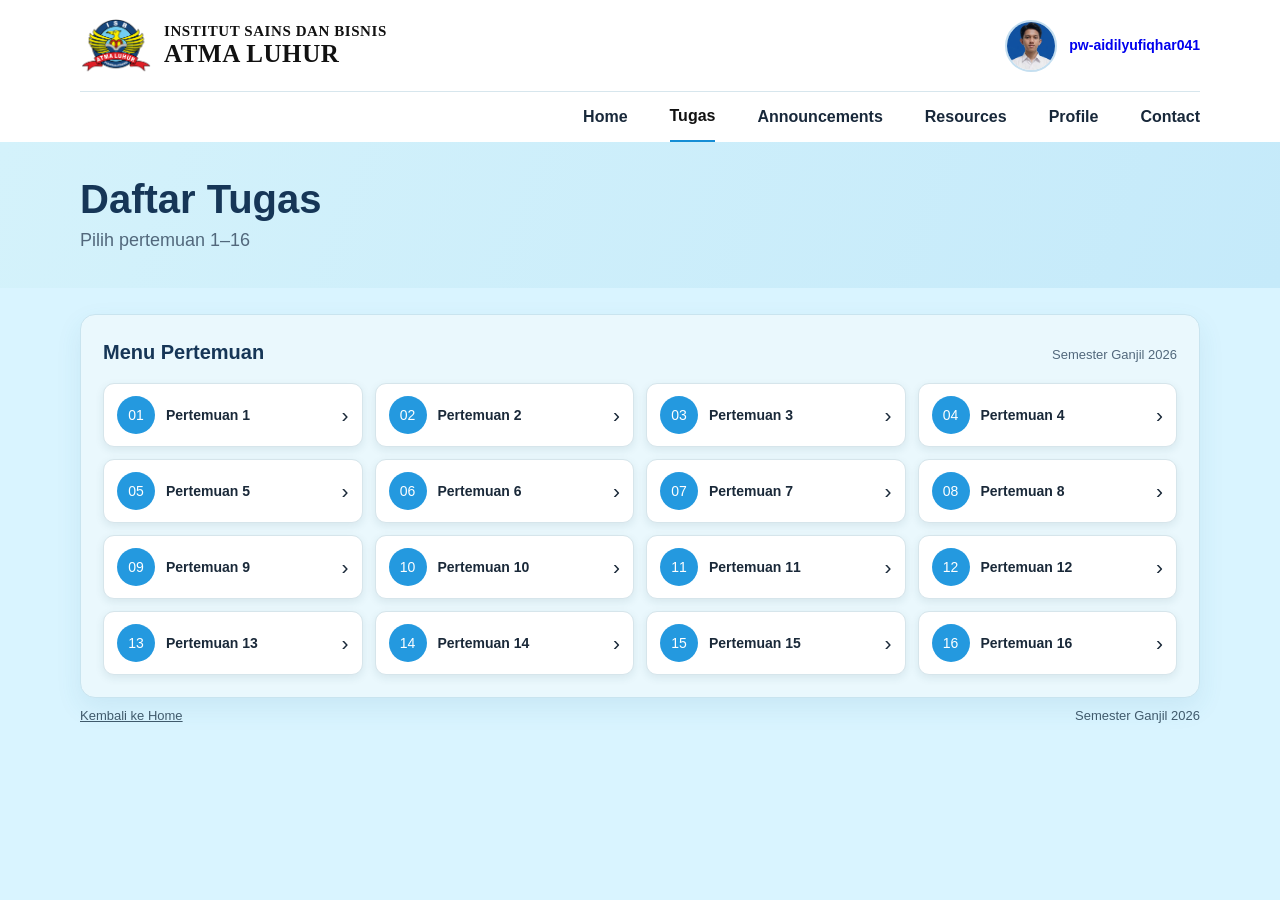
==== web/action/index.html @ f157757f "Atur halaman ke folder web terpisah" ====
<!doctype html><html lang="id"><head><meta charset="utf-8"><meta name="viewport" content="width=device-width,initial-scale=1"><title>Tugas | Repository Latihan</title><link rel="stylesheet" href="../css/style.css"><link rel="stylesheet" href="style.css"><script src="../button/buttons.js" defer></script></head><body data-path-prefix="../../"><header><div class="top shell"><div class="brand"><img src="../../img/logo.png" alt=""><span>INSTITUT SAINS DAN BISNIS<br><b>ATMA LUHUR</b></span></div><a class="account" href="../profile/index.html"><img src="../../img/profile.png" alt=""><b>pw-aidilyufiqhar041</b></a></div><nav class="shell" aria-label="Navigasi utama"><a href="../../index.html">Home</a><a href="../action/index.html" aria-current="page">Tugas</a><a href="../announcement/index.html">Announcements</a><a href="../resources/index.html">Resources</a><a href="../profile/index.html">Profile</a><a href="../contact/index.html">Contact</a></nav></header><main><section class="hero sub-hero"><div class="shell"><h1>Daftar Tugas</h1><p>Pilih pertemuan 1–16</p></div></section><div class="shell content"><section class="panel"><div class="heading"><h2>Menu Pertemuan</h2><span>Semester Ganjil 2026</span></div><div class="grid" id="meeting-grid"></div></section><footer><a href="../../index.html">Kembali ke Home</a><span>Semester Ganjil 2026</span></footer></div></main><dialog id="notice"><h2>Halaman belum tersedia</h2><p id="notice-message"></p><button id="close-notice" type="button">Tutup</button></dialog></body></html>
---- web/css/style.css ----
:root{--ink:#163657;--muted:#52687c;--blue:#168ed5;--line:#d7e6ed}*{box-sizing:border-box}html{scroll-behavior:smooth}body{margin:0;background:#d9f4ff;color:var(--ink);font:16px/1.5 Arial,sans-serif}.shell{width:min(1120px,calc(100% - 48px));margin:auto}header{background:white}.top{min-height:92px;display:flex;align-items:center;justify-content:space-between;border-bottom:1px solid var(--line)}.brand,.account{display:flex;align-items:center;gap:12px;text-decoration:none}.brand{font:700 19px/1.15 Georgia,serif;letter-spacing:.03em}.brand img{width:72px;height:68px;object-fit:contain}.account{font-size:14px}.account img{width:52px;height:52px;border-radius:50%;object-fit:cover;object-position:center 25%;border:2px solid #c5dff0}nav{min-height:48px;display:flex;justify-content:flex-end;align-items:center;gap:clamp(18px,4vw,42px)}nav a{text-decoration:none;color:#18283a;font-weight:600}nav a:hover,footer a:hover{color:var(--blue)}.hero{background:linear-gradient(110deg,#d4f2fb,#c5eafa)}.hero-inner{min-height:240px;display:flex;align-items:center;justify-content:space-between}.hero h1{font-size:clamp(34px,4vw,44px);line-height:1.15;margin:0}.hero p{margin:4px 0;color:var(--muted);font-size:18px}.profile-link{display:inline-block;margin-top:15px;background:var(--blue);color:white;text-decoration:none;font-weight:bold;padding:12px 17px;border-radius:9px}.hero-logo{width:210px;height:190px;object-fit:contain}.content{padding-top:26px}.panel{background:#eaf8fd;border:1px solid #c9e4ef;border-radius:15px;padding:22px;box-shadow:0 10px 26px #2d719018}.heading{display:flex;justify-content:space-between;align-items:baseline;margin-bottom:16px}.heading h2,.info h2{margin:0;font-size:20px}.heading span{color:var(--muted);font-size:13px}.grid{display:grid;grid-template-columns:repeat(4,minmax(0,1fr));gap:12px}.meeting{min-height:64px;display:flex;align-items:center;gap:11px;padding:10px 13px;border:1px solid #d6e5eb;border-radius:11px;background:white;color:#1a2939;font:inherit;text-align:left;cursor:pointer;box-shadow:0 3px 8px #24475a18;transition:.16s}.meeting:hover{transform:translateY(-2px);border-color:#8fc8e5;box-shadow:0 7px 15px #24475a20}.meeting:focus-visible,a:focus-visible,button:focus-visible{outline:3px solid #188ed5;outline-offset:3px}.number{display:grid;place-items:center;flex:0 0 38px;width:38px;height:38px;border-radius:50%;background:#2499df;color:white;font-size:14px}.label{font-size:14px;font-weight:700}.arrow{margin-left:auto;font-size:21px}.info{display:grid;grid-template-columns:1fr 1fr;gap:24px;padding:24px 4px}.info p{color:var(--muted)}footer{display:flex;justify-content:space-between;gap:16px;padding:8px 0 26px;color:#405a6c;font-size:13px}footer a{color:inherit}dialog{border:1px solid var(--line);border-radius:14px;padding:22px;max-width:390px;color:var(--ink);box-shadow:0 18px 50px #15344a40}dialog::backdrop{background:#10283d75}dialog h2{margin:0 0 8px;font-size:20px}dialog p{color:var(--muted)}button#close-notice{background:var(--blue);color:white;border:0;border-radius:8px;padding:10px 16px;font:inherit;font-weight:bold;cursor:pointer}
@media(max-width:760px){.shell{width:calc(100% - 32px)}.brand{font-size:14px}.brand img{width:58px;height:58px}.account{font-size:12px;gap:7px}.account img{width:44px;height:44px}nav{justify-content:flex-start;overflow:auto;white-space:nowrap;gap:20px}.hero-inner{min-height:205px}.hero-logo{width:150px;height:145px}.grid{grid-template-columns:repeat(2,minmax(0,1fr))}}
@media(max-width:480px){.shell{width:calc(100% - 24px)}.brand{font-size:10px;gap:6px}.brand img{width:42px;height:46px}.account{font-size:10px;gap:4px}.account img{width:36px;height:36px}nav{gap:16px;font-size:13px}.hero-inner{min-height:175px;gap:8px}.hero h1{font-size:28px}.hero p{font-size:14px}.hero-logo{width:105px;height:120px}.profile-link{font-size:13px;padding:10px 12px}.content{padding-top:16px}.panel{padding:14px}.grid{gap:8px}.meeting{min-height:56px;padding:8px;gap:7px}.number{flex-basis:32px;width:32px;height:32px;font-size:12px}.label{font-size:12px}.info{grid-template-columns:1fr;gap:8px}footer{flex-wrap:wrap;font-size:12px}}@media(prefers-reduced-motion:reduce){html{scroll-behavior:auto}*,*::before,*::after{transition:none!important}}

/* Header kampus: teks hitam, hierarki ukuran jelas */
.brand{color:#111;text-decoration:none}
.brand span{font-size:15px;color:#111}
.brand b{font-size:25px;color:#111}
@media(max-width:760px){.brand span{font-size:12px}.brand b{font-size:20px}}
@media(max-width:480px){.brand span{font-size:10px}.brand b{font-size:16px}}

/* Separate section pages */
.sub-hero .shell{padding-block:34px}.sub-hero h1{margin:0;font-size:clamp(30px,4vw,40px)}.sub-hero p{margin:5px 0 0}.welcome{padding:24px}.welcome h2{margin:0 0 8px}.welcome p{margin:0;color:var(--muted)}nav a[aria-current=page]{color:#111;border-bottom:2px solid #168ed5;padding-block:12px}
.sub-hero .shell{padding-block:34px}.sub-hero h1{margin:0;font-size:clamp(30px,4vw,40px)}.sub-hero p{margin:5px 0 0}.section-card{padding:24px}.profile-card{display:flex;align-items:center;gap:18px}.profile-card img{width:88px;height:88px;object-fit:cover;border-radius:50%}nav a[aria-current=page]{color:#111;border-bottom:2px solid #168ed5;padding-block:12px}
---- web/action/style.css ----
/* Styles khusus halaman Tugas */
.panel{padding:22px}.grid{margin-top:16px}
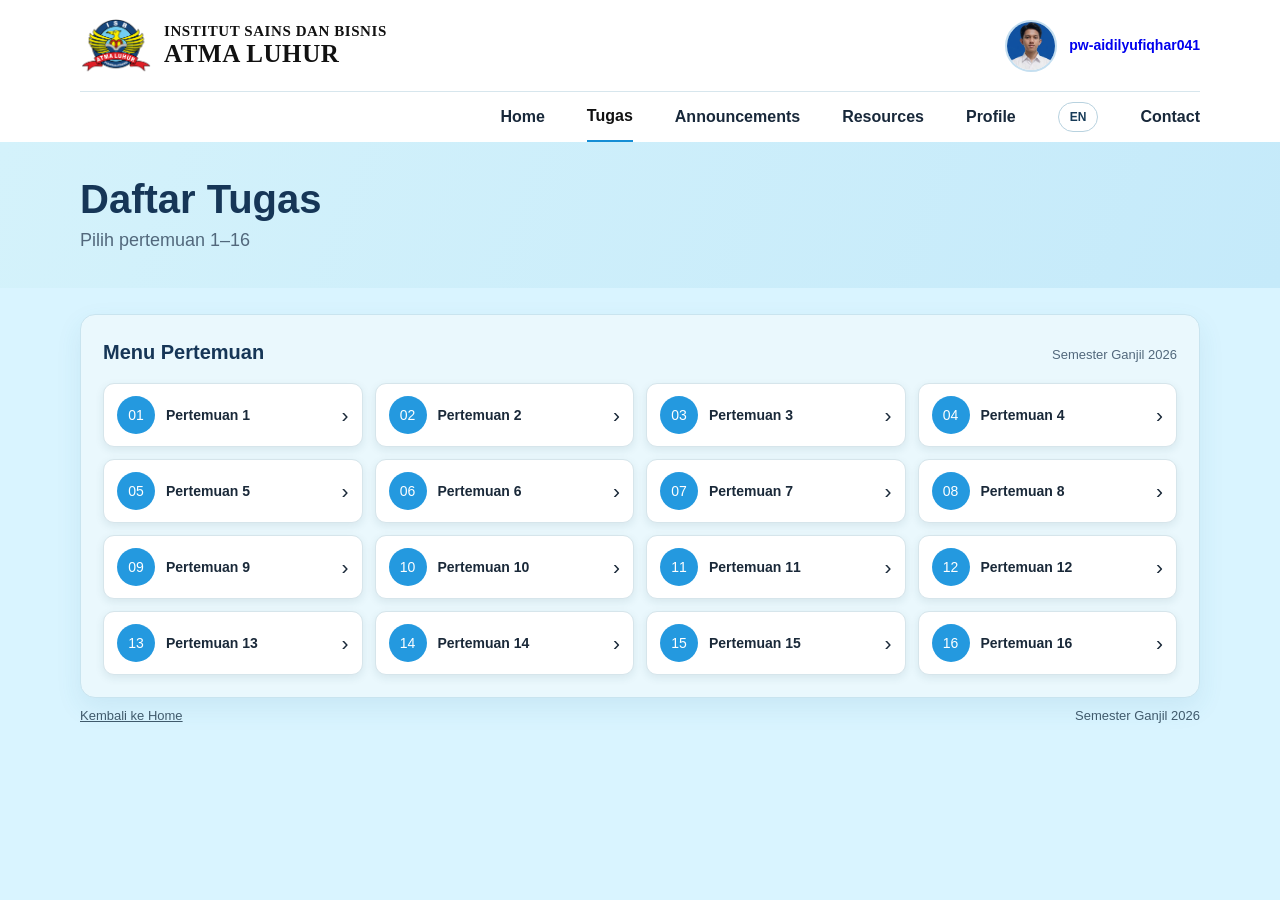
==== commit 7e741145: "Perbaiki halaman dan tambah pilihan bahasa" ====
--- a/web/action/index.html
+++ b/web/action/index.html
@@ -1 +1 @@
-<!doctype html><html lang="id"><head><meta charset="utf-8"><meta name="viewport" content="width=device-width,initial-scale=1"><title>Tugas | Repository Latihan</title><link rel="stylesheet" href="../css/style.css"><link rel="stylesheet" href="style.css"><script src="../button/buttons.js" defer></script></head><body data-path-prefix="../../"><header><div class="top shell"><div class="brand"><img src="../../img/logo.png" alt=""><span>INSTITUT SAINS DAN BISNIS<br><b>ATMA LUHUR</b></span></div><a class="account" href="../profile/index.html"><img src="../../img/profile.png" alt=""><b>pw-aidilyufiqhar041</b></a></div><nav class="shell" aria-label="Navigasi utama"><a href="../../index.html">Home</a><a href="../action/index.html" aria-current="page">Tugas</a><a href="../announcement/index.html">Announcements</a><a href="../resources/index.html">Resources</a><a href="../profile/index.html">Profile</a><a href="../contact/index.html">Contact</a></nav></header><main><section class="hero sub-hero"><div class="shell"><h1>Daftar Tugas</h1><p>Pilih pertemuan 1–16</p></div></section><div class="shell content"><section class="panel"><div class="heading"><h2>Menu Pertemuan</h2><span>Semester Ganjil 2026</span></div><div class="grid" id="meeting-grid"></div></section><footer><a href="../../index.html">Kembali ke Home</a><span>Semester Ganjil 2026</span></footer></div></main><dialog id="notice"><h2>Halaman belum tersedia</h2><p id="notice-message"></p><button id="close-notice" type="button">Tutup</button></dialog></body></html>+<!doctype html><html lang="id"><head><meta charset="utf-8"><meta name="viewport" content="width=device-width,initial-scale=1"><title>Tasks | Repository Latihan</title><link rel="stylesheet" href="../css/style.css"><link rel="stylesheet" href="style.css"><script src="../button/buttons.js" defer></script><script src="../button/language.js" defer></script></head><body data-path-prefix="../../"><header><div class="top shell"><div class="brand"><img src="../../img/logo.png" alt=""><span>INSTITUT SAINS DAN BISNIS<br><b>ATMA LUHUR</b></span></div><a class="account" href="../profile/index.html"><img src="../../img/profile.png" alt=""><b>pw-aidilyufiqhar041</b></a></div><nav class="shell" aria-label="Main navigation"><a href="../../index.html" data-id="Home" data-en="Home">Home</a><a href="../action/index.html" aria-current="page" data-id="Tugas" data-en="Tasks">Tugas</a><a href="../announcement/index.html" data-id="Announcements" data-en="Announcements">Announcements</a><a href="../resources/index.html" data-id="Resources" data-en="Resources">Resources</a><a href="../profile/index.html" data-id="Profile" data-en="Profile">Profile</a><button class="language-toggle" id="language-toggle" type="button">EN</button><a href="../contact/index.html" data-id="Contact" data-en="Contact">Contact</a></nav></header><main><section class="hero sub-hero"><div class="shell"><h1 data-id="Daftar Tugas" data-en="Assignments">Daftar Tugas</h1><p data-id="Pilih pertemuan 1–16" data-en="Choose a session, 1–16">Pilih pertemuan 1–16</p></div></section><div class="shell content"><section class="panel"><div class="heading"><h2 data-id="Menu Pertemuan" data-en="Sessions">Menu Pertemuan</h2><span data-id="Semester Ganjil 2026" data-en="Fall Semester 2026">Semester Ganjil 2026</span></div><div class="grid" id="meeting-grid"></div></section><footer><a href="../../index.html" data-id="Kembali ke Home" data-en="Back to Home">Kembali ke Home</a><span data-id="Semester Ganjil 2026" data-en="Fall Semester 2026">Semester Ganjil 2026</span></footer></div></main><dialog id="notice"><h2 data-id="Halaman belum tersedia" data-en="Page not available">Halaman belum tersedia</h2><p id="notice-message"></p><button id="close-notice" type="button" data-id="Tutup" data-en="Close">Tutup</button></dialog></body></html>
--- a/web/css/style.css
+++ b/web/css/style.css
@@ -11,4 +11,5 @@
 
 /* Separate section pages */
 .sub-hero .shell{padding-block:34px}.sub-hero h1{margin:0;font-size:clamp(30px,4vw,40px)}.sub-hero p{margin:5px 0 0}.welcome{padding:24px}.welcome h2{margin:0 0 8px}.welcome p{margin:0;color:var(--muted)}nav a[aria-current=page]{color:#111;border-bottom:2px solid #168ed5;padding-block:12px}
-.sub-hero .shell{padding-block:34px}.sub-hero h1{margin:0;font-size:clamp(30px,4vw,40px)}.sub-hero p{margin:5px 0 0}.section-card{padding:24px}.profile-card{display:flex;align-items:center;gap:18px}.profile-card img{width:88px;height:88px;object-fit:cover;border-radius:50%}nav a[aria-current=page]{color:#111;border-bottom:2px solid #168ed5;padding-block:12px}+.sub-hero .shell{padding-block:34px}.sub-hero h1{margin:0;font-size:clamp(30px,4vw,40px)}.sub-hero p{margin:5px 0 0}.section-card{padding:24px}.profile-card{display:flex;align-items:center;gap:18px}.profile-card img{width:88px;height:88px;object-fit:cover;border-radius:50%}nav a[aria-current=page]{color:#111;border-bottom:2px solid #168ed5;padding-block:12px}
+.language-toggle{border:1px solid #b8d2df;background:#fff;border-radius:999px;padding:7px 11px;color:#173b58;font:700 12px Arial,sans-serif;cursor:pointer}.language-toggle:hover{background:#e8f8fd}.contact-grid{display:grid;grid-template-columns:repeat(3,minmax(0,1fr));gap:16px}.contact-card{display:flex;align-items:center;gap:14px;min-height:124px;padding:20px;border:1px solid #d6e5eb;border-radius:14px;background:#fff;color:#173b58;text-decoration:none;box-shadow:0 5px 16px #24475a12;transition:transform .16s,box-shadow .16s}.contact-card:hover{transform:translateY(-3px);box-shadow:0 10px 24px #24475a20}.contact-card svg{width:34px;height:34px;flex:0 0 34px}.contact-card.whatsapp svg{fill:#25d366}.contact-card.instagram svg{fill:none;stroke:#e1306c;stroke-width:2}.contact-card.github svg{fill:#181717}.contact-card span{display:grid;gap:4px;min-width:0}.contact-card strong{font-size:17px}.contact-card small{color:#657a8c}.contact-card span b{font-size:14px;overflow-wrap:anywhere}.contact-card i{margin-left:auto;font-style:normal;font-size:19px;color:#168ed5}@media(max-width:760px){.contact-grid{grid-template-columns:1fr}}
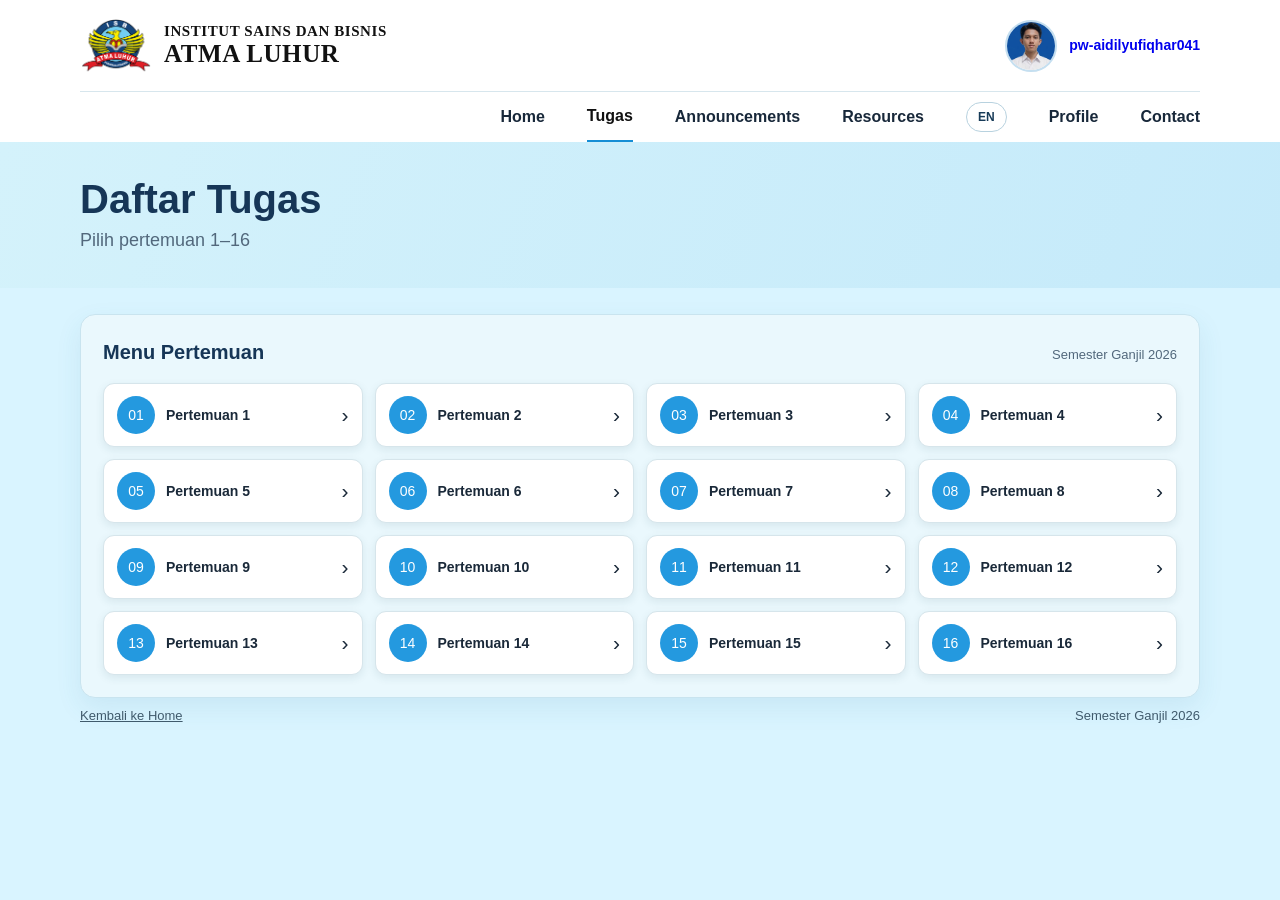
==== commit 01f0ffb5: "Pindahkan tombol bahasa di sebelah Profile" ====
--- a/web/action/index.html
+++ b/web/action/index.html
@@ -1 +1 @@
-<!doctype html><html lang="id"><head><meta charset="utf-8"><meta name="viewport" content="width=device-width,initial-scale=1"><title>Tasks | Repository Latihan</title><link rel="stylesheet" href="../css/style.css"><link rel="stylesheet" href="style.css"><script src="../button/buttons.js" defer></script><script src="../button/language.js" defer></script></head><body data-path-prefix="../../"><header><div class="top shell"><div class="brand"><img src="../../img/logo.png" alt=""><span>INSTITUT SAINS DAN BISNIS<br><b>ATMA LUHUR</b></span></div><a class="account" href="../profile/index.html"><img src="../../img/profile.png" alt=""><b>pw-aidilyufiqhar041</b></a></div><nav class="shell" aria-label="Main navigation"><a href="../../index.html" data-id="Home" data-en="Home">Home</a><a href="../action/index.html" aria-current="page" data-id="Tugas" data-en="Tasks">Tugas</a><a href="../announcement/index.html" data-id="Announcements" data-en="Announcements">Announcements</a><a href="../resources/index.html" data-id="Resources" data-en="Resources">Resources</a><a href="../profile/index.html" data-id="Profile" data-en="Profile">Profile</a><button class="language-toggle" id="language-toggle" type="button">EN</button><a href="../contact/index.html" data-id="Contact" data-en="Contact">Contact</a></nav></header><main><section class="hero sub-hero"><div class="shell"><h1 data-id="Daftar Tugas" data-en="Assignments">Daftar Tugas</h1><p data-id="Pilih pertemuan 1–16" data-en="Choose a session, 1–16">Pilih pertemuan 1–16</p></div></section><div class="shell content"><section class="panel"><div class="heading"><h2 data-id="Menu Pertemuan" data-en="Sessions">Menu Pertemuan</h2><span data-id="Semester Ganjil 2026" data-en="Fall Semester 2026">Semester Ganjil 2026</span></div><div class="grid" id="meeting-grid"></div></section><footer><a href="../../index.html" data-id="Kembali ke Home" data-en="Back to Home">Kembali ke Home</a><span data-id="Semester Ganjil 2026" data-en="Fall Semester 2026">Semester Ganjil 2026</span></footer></div></main><dialog id="notice"><h2 data-id="Halaman belum tersedia" data-en="Page not available">Halaman belum tersedia</h2><p id="notice-message"></p><button id="close-notice" type="button" data-id="Tutup" data-en="Close">Tutup</button></dialog></body></html>+<!doctype html><html lang="id"><head><meta charset="utf-8"><meta name="viewport" content="width=device-width,initial-scale=1"><title>Tasks | Repository Latihan</title><link rel="stylesheet" href="../css/style.css"><link rel="stylesheet" href="style.css"><script src="../button/buttons.js" defer></script><script src="../button/language.js" defer></script></head><body data-path-prefix="../../"><header><div class="top shell"><div class="brand"><img src="../../img/logo.png" alt=""><span>INSTITUT SAINS DAN BISNIS<br><b>ATMA LUHUR</b></span></div><a class="account" href="../profile/index.html"><img src="../../img/profile.png" alt=""><b>pw-aidilyufiqhar041</b></a></div><nav class="shell" aria-label="Main navigation"><a href="../../index.html" data-id="Home" data-en="Home">Home</a><a href="../action/index.html" aria-current="page" data-id="Tugas" data-en="Tasks">Tugas</a><a href="../announcement/index.html" data-id="Announcements" data-en="Announcements">Announcements</a><a href="../resources/index.html" data-id="Resources" data-en="Resources">Resources</a><button class="language-toggle" id="language-toggle" type="button">EN</button><a href="../profile/index.html" data-id="Profile" data-en="Profile">Profile</a><a href="../contact/index.html" data-id="Contact" data-en="Contact">Contact</a></nav></header><main><section class="hero sub-hero"><div class="shell"><h1 data-id="Daftar Tugas" data-en="Assignments">Daftar Tugas</h1><p data-id="Pilih pertemuan 1–16" data-en="Choose a session, 1–16">Pilih pertemuan 1–16</p></div></section><div class="shell content"><section class="panel"><div class="heading"><h2 data-id="Menu Pertemuan" data-en="Sessions">Menu Pertemuan</h2><span data-id="Semester Ganjil 2026" data-en="Fall Semester 2026">Semester Ganjil 2026</span></div><div class="grid" id="meeting-grid"></div></section><footer><a href="../../index.html" data-id="Kembali ke Home" data-en="Back to Home">Kembali ke Home</a><span data-id="Semester Ganjil 2026" data-en="Fall Semester 2026">Semester Ganjil 2026</span></footer></div></main><dialog id="notice"><h2 data-id="Halaman belum tersedia" data-en="Page not available">Halaman belum tersedia</h2><p id="notice-message"></p><button id="close-notice" type="button" data-id="Tutup" data-en="Close">Tutup</button></dialog></body></html>
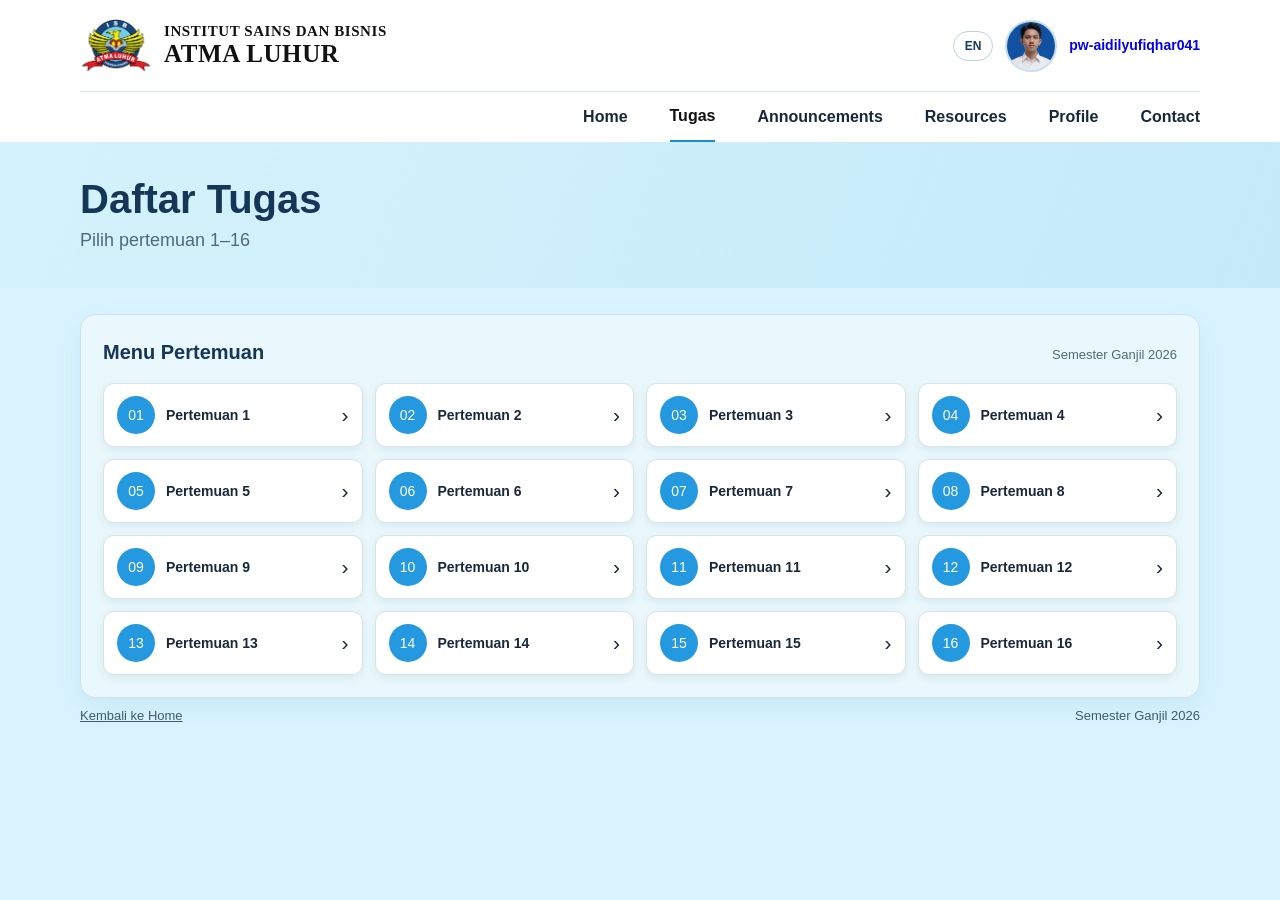
==== commit 4520c5f5: "Pindahkan tombol bahasa ke samping foto profil" ====
--- a/web/action/index.html
+++ b/web/action/index.html
@@ -1 +1 @@
-<!doctype html><html lang="id"><head><meta charset="utf-8"><meta name="viewport" content="width=device-width,initial-scale=1"><title>Tasks | Repository Latihan</title><link rel="stylesheet" href="../css/style.css"><link rel="stylesheet" href="style.css"><script src="../button/buttons.js" defer></script><script src="../button/language.js" defer></script></head><body data-path-prefix="../../"><header><div class="top shell"><div class="brand"><img src="../../img/logo.png" alt=""><span>INSTITUT SAINS DAN BISNIS<br><b>ATMA LUHUR</b></span></div><a class="account" href="../profile/index.html"><img src="../../img/profile.png" alt=""><b>pw-aidilyufiqhar041</b></a></div><nav class="shell" aria-label="Main navigation"><a href="../../index.html" data-id="Home" data-en="Home">Home</a><a href="../action/index.html" aria-current="page" data-id="Tugas" data-en="Tasks">Tugas</a><a href="../announcement/index.html" data-id="Announcements" data-en="Announcements">Announcements</a><a href="../resources/index.html" data-id="Resources" data-en="Resources">Resources</a><button class="language-toggle" id="language-toggle" type="button">EN</button><a href="../profile/index.html" data-id="Profile" data-en="Profile">Profile</a><a href="../contact/index.html" data-id="Contact" data-en="Contact">Contact</a></nav></header><main><section class="hero sub-hero"><div class="shell"><h1 data-id="Daftar Tugas" data-en="Assignments">Daftar Tugas</h1><p data-id="Pilih pertemuan 1–16" data-en="Choose a session, 1–16">Pilih pertemuan 1–16</p></div></section><div class="shell content"><section class="panel"><div class="heading"><h2 data-id="Menu Pertemuan" data-en="Sessions">Menu Pertemuan</h2><span data-id="Semester Ganjil 2026" data-en="Fall Semester 2026">Semester Ganjil 2026</span></div><div class="grid" id="meeting-grid"></div></section><footer><a href="../../index.html" data-id="Kembali ke Home" data-en="Back to Home">Kembali ke Home</a><span data-id="Semester Ganjil 2026" data-en="Fall Semester 2026">Semester Ganjil 2026</span></footer></div></main><dialog id="notice"><h2 data-id="Halaman belum tersedia" data-en="Page not available">Halaman belum tersedia</h2><p id="notice-message"></p><button id="close-notice" type="button" data-id="Tutup" data-en="Close">Tutup</button></dialog></body></html>+<!doctype html><html lang="id"><head><meta charset="utf-8"><meta name="viewport" content="width=device-width,initial-scale=1"><title>Tasks | Repository Latihan</title><link rel="stylesheet" href="../css/style.css"><link rel="stylesheet" href="style.css"><script src="../button/buttons.js" defer></script><script src="../button/language.js" defer></script></head><body data-path-prefix="../../"><header><div class="top shell"><div class="brand"><img src="../../img/logo.png" alt=""><span>INSTITUT SAINS DAN BISNIS<br><b>ATMA LUHUR</b></span></div><div class="account-group"><button class="language-toggle" id="language-toggle" type="button">EN</button><a class="account" href="../profile/index.html"><img src="../../img/profile.png" alt=""><b>pw-aidilyufiqhar041</b></a></div></div><nav class="shell" aria-label="Main navigation"><a href="../../index.html" data-id="Home" data-en="Home">Home</a><a href="../action/index.html" aria-current="page" data-id="Tugas" data-en="Tasks">Tugas</a><a href="../announcement/index.html" data-id="Announcements" data-en="Announcements">Announcements</a><a href="../resources/index.html" data-id="Resources" data-en="Resources">Resources</a><a href="../profile/index.html" data-id="Profile" data-en="Profile">Profile</a><a href="../contact/index.html" data-id="Contact" data-en="Contact">Contact</a></nav></header><main><section class="hero sub-hero"><div class="shell"><h1 data-id="Daftar Tugas" data-en="Assignments">Daftar Tugas</h1><p data-id="Pilih pertemuan 1–16" data-en="Choose a session, 1–16">Pilih pertemuan 1–16</p></div></section><div class="shell content"><section class="panel"><div class="heading"><h2 data-id="Menu Pertemuan" data-en="Sessions">Menu Pertemuan</h2><span data-id="Semester Ganjil 2026" data-en="Fall Semester 2026">Semester Ganjil 2026</span></div><div class="grid" id="meeting-grid"></div></section><footer><a href="../../index.html" data-id="Kembali ke Home" data-en="Back to Home">Kembali ke Home</a><span data-id="Semester Ganjil 2026" data-en="Fall Semester 2026">Semester Ganjil 2026</span></footer></div></main><dialog id="notice"><h2 data-id="Halaman belum tersedia" data-en="Page not available">Halaman belum tersedia</h2><p id="notice-message"></p><button id="close-notice" type="button" data-id="Tutup" data-en="Close">Tutup</button></dialog></body></html>
--- a/web/css/style.css
+++ b/web/css/style.css
@@ -12,4 +12,6 @@
 /* Separate section pages */
 .sub-hero .shell{padding-block:34px}.sub-hero h1{margin:0;font-size:clamp(30px,4vw,40px)}.sub-hero p{margin:5px 0 0}.welcome{padding:24px}.welcome h2{margin:0 0 8px}.welcome p{margin:0;color:var(--muted)}nav a[aria-current=page]{color:#111;border-bottom:2px solid #168ed5;padding-block:12px}
 .sub-hero .shell{padding-block:34px}.sub-hero h1{margin:0;font-size:clamp(30px,4vw,40px)}.sub-hero p{margin:5px 0 0}.section-card{padding:24px}.profile-card{display:flex;align-items:center;gap:18px}.profile-card img{width:88px;height:88px;object-fit:cover;border-radius:50%}nav a[aria-current=page]{color:#111;border-bottom:2px solid #168ed5;padding-block:12px}
-.language-toggle{border:1px solid #b8d2df;background:#fff;border-radius:999px;padding:7px 11px;color:#173b58;font:700 12px Arial,sans-serif;cursor:pointer}.language-toggle:hover{background:#e8f8fd}.contact-grid{display:grid;grid-template-columns:repeat(3,minmax(0,1fr));gap:16px}.contact-card{display:flex;align-items:center;gap:14px;min-height:124px;padding:20px;border:1px solid #d6e5eb;border-radius:14px;background:#fff;color:#173b58;text-decoration:none;box-shadow:0 5px 16px #24475a12;transition:transform .16s,box-shadow .16s}.contact-card:hover{transform:translateY(-3px);box-shadow:0 10px 24px #24475a20}.contact-card svg{width:34px;height:34px;flex:0 0 34px}.contact-card.whatsapp svg{fill:#25d366}.contact-card.instagram svg{fill:none;stroke:#e1306c;stroke-width:2}.contact-card.github svg{fill:#181717}.contact-card span{display:grid;gap:4px;min-width:0}.contact-card strong{font-size:17px}.contact-card small{color:#657a8c}.contact-card span b{font-size:14px;overflow-wrap:anywhere}.contact-card i{margin-left:auto;font-style:normal;font-size:19px;color:#168ed5}@media(max-width:760px){.contact-grid{grid-template-columns:1fr}}+.language-toggle{border:1px solid #b8d2df;background:#fff;border-radius:999px;padding:7px 11px;color:#173b58;font:700 12px Arial,sans-serif;cursor:pointer}.language-toggle:hover{background:#e8f8fd}.contact-grid{display:grid;grid-template-columns:repeat(3,minmax(0,1fr));gap:16px}.contact-card{display:flex;align-items:center;gap:14px;min-height:124px;padding:20px;border:1px solid #d6e5eb;border-radius:14px;background:#fff;color:#173b58;text-decoration:none;box-shadow:0 5px 16px #24475a12;transition:transform .16s,box-shadow .16s}.contact-card:hover{transform:translateY(-3px);box-shadow:0 10px 24px #24475a20}.contact-card svg{width:34px;height:34px;flex:0 0 34px}.contact-card.whatsapp svg{fill:#25d366}.contact-card.instagram svg{fill:none;stroke:#e1306c;stroke-width:2}.contact-card.github svg{fill:#181717}.contact-card span{display:grid;gap:4px;min-width:0}.contact-card strong{font-size:17px}.contact-card small{color:#657a8c}.contact-card span b{font-size:14px;overflow-wrap:anywhere}.contact-card i{margin-left:auto;font-style:normal;font-size:19px;color:#168ed5}@media(max-width:760px){.contact-grid{grid-template-columns:1fr}}
+.account-group{display:flex;align-items:center;gap:12px}.account-group .language-toggle{flex:0 0 auto}
+@media(max-width:480px){.account-group{gap:7px}.account-group .language-toggle{padding:6px 9px}}
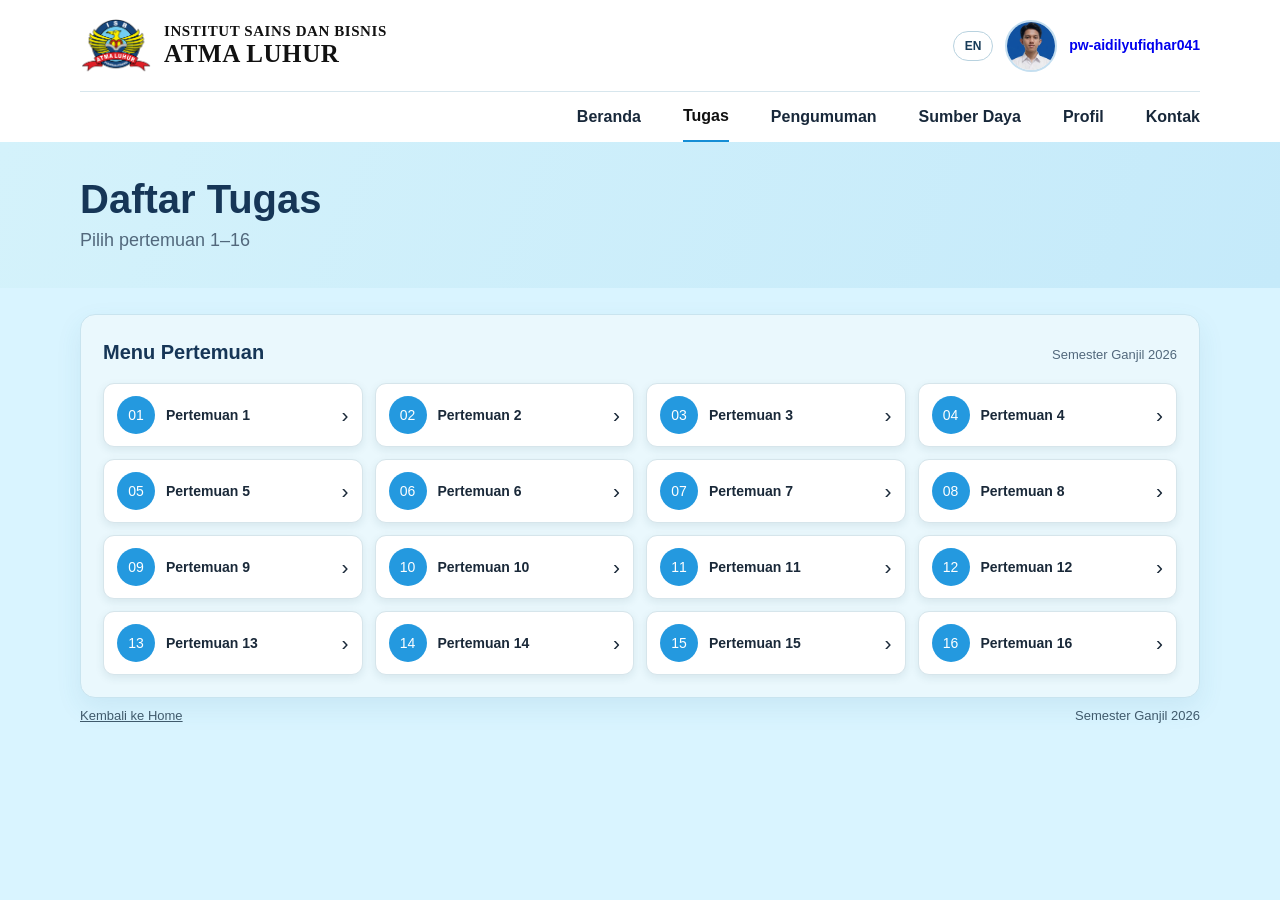
==== commit c0898680: "Rapikan kode dan perbaiki terjemahan" ====
--- a/web/action/index.html
+++ b/web/action/index.html
@@ -1 +1,107 @@
-<!doctype html><html lang="id"><head><meta charset="utf-8"><meta name="viewport" content="width=device-width,initial-scale=1"><title>Tasks | Repository Latihan</title><link rel="stylesheet" href="../css/style.css"><link rel="stylesheet" href="style.css"><script src="../button/buttons.js" defer></script><script src="../button/language.js" defer></script></head><body data-path-prefix="../../"><header><div class="top shell"><div class="brand"><img src="../../img/logo.png" alt=""><span>INSTITUT SAINS DAN BISNIS<br><b>ATMA LUHUR</b></span></div><div class="account-group"><button class="language-toggle" id="language-toggle" type="button">EN</button><a class="account" href="../profile/index.html"><img src="../../img/profile.png" alt=""><b>pw-aidilyufiqhar041</b></a></div></div><nav class="shell" aria-label="Main navigation"><a href="../../index.html" data-id="Home" data-en="Home">Home</a><a href="../action/index.html" aria-current="page" data-id="Tugas" data-en="Tasks">Tugas</a><a href="../announcement/index.html" data-id="Announcements" data-en="Announcements">Announcements</a><a href="../resources/index.html" data-id="Resources" data-en="Resources">Resources</a><a href="../profile/index.html" data-id="Profile" data-en="Profile">Profile</a><a href="../contact/index.html" data-id="Contact" data-en="Contact">Contact</a></nav></header><main><section class="hero sub-hero"><div class="shell"><h1 data-id="Daftar Tugas" data-en="Assignments">Daftar Tugas</h1><p data-id="Pilih pertemuan 1–16" data-en="Choose a session, 1–16">Pilih pertemuan 1–16</p></div></section><div class="shell content"><section class="panel"><div class="heading"><h2 data-id="Menu Pertemuan" data-en="Sessions">Menu Pertemuan</h2><span data-id="Semester Ganjil 2026" data-en="Fall Semester 2026">Semester Ganjil 2026</span></div><div class="grid" id="meeting-grid"></div></section><footer><a href="../../index.html" data-id="Kembali ke Home" data-en="Back to Home">Kembali ke Home</a><span data-id="Semester Ganjil 2026" data-en="Fall Semester 2026">Semester Ganjil 2026</span></footer></div></main><dialog id="notice"><h2 data-id="Halaman belum tersedia" data-en="Page not available">Halaman belum tersedia</h2><p id="notice-message"></p><button id="close-notice" type="button" data-id="Tutup" data-en="Close">Tutup</button></dialog></body></html>+<!doctype html>
+<html lang="id">
+  <head>
+    <meta charset="utf-8">
+    <meta name="viewport" content="width=device-width,initial-scale=1">
+    <title data-id="Tugas | Repository Latihan" data-en="Tasks | Practice Repository">
+      Tugas | Repository Latihan
+    </title>
+    <link rel="stylesheet" href="../css/style.css">
+    <link rel="stylesheet" href="style.css">
+    <script src="../button/buttons.js" defer>
+    </script>
+    <script src="../button/language.js" defer>
+    </script>
+  </head>
+  <body data-path-prefix="../../">
+    <header>
+      <div class="top shell">
+        <div class="brand">
+          <img src="../../img/logo.png" alt="">
+          <span>
+            INSTITUT SAINS DAN BISNIS
+            <br>
+            <b>
+              ATMA LUHUR
+            </b>
+          </span>
+        </div>
+        <div class="account-group">
+          <button class="language-toggle" id="language-toggle" type="button">
+            EN
+          </button>
+          <a class="account" href="../profile/index.html">
+            <img src="../../img/profile.png" alt="">
+            <b>
+              pw-aidilyufiqhar041
+            </b>
+          </a>
+        </div>
+      </div>
+      <nav class="shell" aria-label="Navigasi utama" data-aria-id="Navigasi utama" data-aria-en="Main navigation">
+        <a href="../../index.html" data-id="Beranda" data-en="Home">
+          Beranda
+        </a>
+        <a href="../action/index.html" aria-current="page" data-id="Tugas" data-en="Tasks">
+          Tugas
+        </a>
+        <a href="../announcement/index.html" data-id="Pengumuman" data-en="Announcements">
+          Pengumuman
+        </a>
+        <a href="../resources/index.html" data-id="Sumber Daya" data-en="Resources">
+          Sumber Daya
+        </a>
+        <a href="../profile/index.html" data-id="Profil" data-en="Profile">
+          Profil
+        </a>
+        <a href="../contact/index.html" data-id="Kontak" data-en="Contact">
+          Kontak
+        </a>
+      </nav>
+    </header>
+    <main>
+      <section class="hero sub-hero">
+        <div class="shell">
+          <h1 data-id="Daftar Tugas" data-en="Assignments">
+            Daftar Tugas
+          </h1>
+          <p data-id="Pilih pertemuan 1–16" data-en="Choose a session, 1–16">
+            Pilih pertemuan 1–16
+          </p>
+        </div>
+      </section>
+      <div class="shell content">
+        <section class="panel">
+          <div class="heading">
+            <h2 data-id="Menu Pertemuan" data-en="Sessions">
+              Menu Pertemuan
+            </h2>
+            <span data-id="Semester Ganjil 2026" data-en="Fall Semester 2026">
+              Semester Ganjil 2026
+            </span>
+          </div>
+          <div class="grid" id="meeting-grid">
+          </div>
+        </section>
+        <footer>
+          <a href="../../index.html" data-id="Kembali ke Home" data-en="Back to Home">
+            Kembali ke Home
+          </a>
+          <span data-id="Semester Ganjil 2026" data-en="Fall Semester 2026">
+            Semester Ganjil 2026
+          </span>
+        </footer>
+      </div>
+    </main>
+    <dialog id="notice">
+      <h2 data-id="Halaman belum tersedia" data-en="Page not available">
+        Halaman belum tersedia
+      </h2>
+      <p id="notice-message">
+      </p>
+      <button id="close-notice" type="button" data-id="Tutup" data-en="Close">
+        Tutup
+      </button>
+    </dialog>
+  </body>
+</html>
--- a/web/css/style.css
+++ b/web/css/style.css
@@ -1,17 +1,523 @@
-:root{--ink:#163657;--muted:#52687c;--blue:#168ed5;--line:#d7e6ed}*{box-sizing:border-box}html{scroll-behavior:smooth}body{margin:0;background:#d9f4ff;color:var(--ink);font:16px/1.5 Arial,sans-serif}.shell{width:min(1120px,calc(100% - 48px));margin:auto}header{background:white}.top{min-height:92px;display:flex;align-items:center;justify-content:space-between;border-bottom:1px solid var(--line)}.brand,.account{display:flex;align-items:center;gap:12px;text-decoration:none}.brand{font:700 19px/1.15 Georgia,serif;letter-spacing:.03em}.brand img{width:72px;height:68px;object-fit:contain}.account{font-size:14px}.account img{width:52px;height:52px;border-radius:50%;object-fit:cover;object-position:center 25%;border:2px solid #c5dff0}nav{min-height:48px;display:flex;justify-content:flex-end;align-items:center;gap:clamp(18px,4vw,42px)}nav a{text-decoration:none;color:#18283a;font-weight:600}nav a:hover,footer a:hover{color:var(--blue)}.hero{background:linear-gradient(110deg,#d4f2fb,#c5eafa)}.hero-inner{min-height:240px;display:flex;align-items:center;justify-content:space-between}.hero h1{font-size:clamp(34px,4vw,44px);line-height:1.15;margin:0}.hero p{margin:4px 0;color:var(--muted);font-size:18px}.profile-link{display:inline-block;margin-top:15px;background:var(--blue);color:white;text-decoration:none;font-weight:bold;padding:12px 17px;border-radius:9px}.hero-logo{width:210px;height:190px;object-fit:contain}.content{padding-top:26px}.panel{background:#eaf8fd;border:1px solid #c9e4ef;border-radius:15px;padding:22px;box-shadow:0 10px 26px #2d719018}.heading{display:flex;justify-content:space-between;align-items:baseline;margin-bottom:16px}.heading h2,.info h2{margin:0;font-size:20px}.heading span{color:var(--muted);font-size:13px}.grid{display:grid;grid-template-columns:repeat(4,minmax(0,1fr));gap:12px}.meeting{min-height:64px;display:flex;align-items:center;gap:11px;padding:10px 13px;border:1px solid #d6e5eb;border-radius:11px;background:white;color:#1a2939;font:inherit;text-align:left;cursor:pointer;box-shadow:0 3px 8px #24475a18;transition:.16s}.meeting:hover{transform:translateY(-2px);border-color:#8fc8e5;box-shadow:0 7px 15px #24475a20}.meeting:focus-visible,a:focus-visible,button:focus-visible{outline:3px solid #188ed5;outline-offset:3px}.number{display:grid;place-items:center;flex:0 0 38px;width:38px;height:38px;border-radius:50%;background:#2499df;color:white;font-size:14px}.label{font-size:14px;font-weight:700}.arrow{margin-left:auto;font-size:21px}.info{display:grid;grid-template-columns:1fr 1fr;gap:24px;padding:24px 4px}.info p{color:var(--muted)}footer{display:flex;justify-content:space-between;gap:16px;padding:8px 0 26px;color:#405a6c;font-size:13px}footer a{color:inherit}dialog{border:1px solid var(--line);border-radius:14px;padding:22px;max-width:390px;color:var(--ink);box-shadow:0 18px 50px #15344a40}dialog::backdrop{background:#10283d75}dialog h2{margin:0 0 8px;font-size:20px}dialog p{color:var(--muted)}button#close-notice{background:var(--blue);color:white;border:0;border-radius:8px;padding:10px 16px;font:inherit;font-weight:bold;cursor:pointer}
-@media(max-width:760px){.shell{width:calc(100% - 32px)}.brand{font-size:14px}.brand img{width:58px;height:58px}.account{font-size:12px;gap:7px}.account img{width:44px;height:44px}nav{justify-content:flex-start;overflow:auto;white-space:nowrap;gap:20px}.hero-inner{min-height:205px}.hero-logo{width:150px;height:145px}.grid{grid-template-columns:repeat(2,minmax(0,1fr))}}
-@media(max-width:480px){.shell{width:calc(100% - 24px)}.brand{font-size:10px;gap:6px}.brand img{width:42px;height:46px}.account{font-size:10px;gap:4px}.account img{width:36px;height:36px}nav{gap:16px;font-size:13px}.hero-inner{min-height:175px;gap:8px}.hero h1{font-size:28px}.hero p{font-size:14px}.hero-logo{width:105px;height:120px}.profile-link{font-size:13px;padding:10px 12px}.content{padding-top:16px}.panel{padding:14px}.grid{gap:8px}.meeting{min-height:56px;padding:8px;gap:7px}.number{flex-basis:32px;width:32px;height:32px;font-size:12px}.label{font-size:12px}.info{grid-template-columns:1fr;gap:8px}footer{flex-wrap:wrap;font-size:12px}}@media(prefers-reduced-motion:reduce){html{scroll-behavior:auto}*,*::before,*::after{transition:none!important}}
-
+:root {
+  --ink:#163657;
+  --muted:#52687c;
+  --blue:#168ed5;
+  --line:#d7e6ed;
+}
+* {
+  box-sizing:border-box;
+}
+html {
+  scroll-behavior:smooth;
+}
+body {
+  margin:0;
+  background:#d9f4ff;
+  color:var(--ink);
+  font:16px/1.5 Arial,sans-serif;
+}
+.shell {
+  width:min(1120px,calc(100% - 48px));
+  margin:auto;
+}
+header {
+  background:white;
+}
+.top {
+  min-height:92px;
+  display:flex;
+  align-items:center;
+  justify-content:space-between;
+  border-bottom:1px solid var(--line);
+}
+.brand,.account {
+  display:flex;
+  align-items:center;
+  gap:12px;
+  text-decoration:none;
+}
+.brand {
+  font:700 19px/1.15 Georgia,serif;
+  letter-spacing:.03em;
+}
+.brand img {
+  width:72px;
+  height:68px;
+  object-fit:contain;
+}
+.account {
+  font-size:14px;
+}
+.account img {
+  width:52px;
+  height:52px;
+  border-radius:50%;
+  object-fit:cover;
+  object-position:center 25%;
+  border:2px solid #c5dff0;
+}
+nav {
+  min-height:48px;
+  display:flex;
+  justify-content:flex-end;
+  align-items:center;
+  gap:clamp(18px,4vw,42px);
+}
+nav a {
+  text-decoration:none;
+  color:#18283a;
+  font-weight:600;
+}
+nav a:hover,footer a:hover {
+  color:var(--blue);
+}
+.hero {
+  background:linear-gradient(110deg,#d4f2fb,#c5eafa);
+}
+.hero-inner {
+  min-height:240px;
+  display:flex;
+  align-items:center;
+  justify-content:space-between;
+}
+.hero h1 {
+  font-size:clamp(34px,4vw,44px);
+  line-height:1.15;
+  margin:0;
+}
+.hero p {
+  margin:4px 0;
+  color:var(--muted);
+  font-size:18px;
+}
+.profile-link {
+  display:inline-block;
+  margin-top:15px;
+  background:var(--blue);
+  color:white;
+  text-decoration:none;
+  font-weight:bold;
+  padding:12px 17px;
+  border-radius:9px;
+}
+.hero-logo {
+  width:210px;
+  height:190px;
+  object-fit:contain;
+}
+.content {
+  padding-top:26px;
+}
+.panel {
+  background:#eaf8fd;
+  border:1px solid #c9e4ef;
+  border-radius:15px;
+  padding:22px;
+  box-shadow:0 10px 26px #2d719018;
+}
+.heading {
+  display:flex;
+  justify-content:space-between;
+  align-items:baseline;
+  margin-bottom:16px;
+}
+.heading h2,.info h2 {
+  margin:0;
+  font-size:20px;
+}
+.heading span {
+  color:var(--muted);
+  font-size:13px;
+}
+.grid {
+  display:grid;
+  grid-template-columns:repeat(4,minmax(0,1fr));
+  gap:12px;
+}
+.meeting {
+  min-height:64px;
+  display:flex;
+  align-items:center;
+  gap:11px;
+  padding:10px 13px;
+  border:1px solid #d6e5eb;
+  border-radius:11px;
+  background:white;
+  color:#1a2939;
+  font:inherit;
+  text-align:left;
+  cursor:pointer;
+  box-shadow:0 3px 8px #24475a18;
+  transition:.16s;
+}
+.meeting:hover {
+  transform:translateY(-2px);
+  border-color:#8fc8e5;
+  box-shadow:0 7px 15px #24475a20;
+}
+.meeting:focus-visible,a:focus-visible,button:focus-visible {
+  outline:3px solid #188ed5;
+  outline-offset:3px;
+}
+.number {
+  display:grid;
+  place-items:center;
+  flex:0 0 38px;
+  width:38px;
+  height:38px;
+  border-radius:50%;
+  background:#2499df;
+  color:white;
+  font-size:14px;
+}
+.label {
+  font-size:14px;
+  font-weight:700;
+}
+.arrow {
+  margin-left:auto;
+  font-size:21px;
+}
+.info {
+  display:grid;
+  grid-template-columns:1fr 1fr;
+  gap:24px;
+  padding:24px 4px;
+}
+.info p {
+  color:var(--muted);
+}
+footer {
+  display:flex;
+  justify-content:space-between;
+  gap:16px;
+  padding:8px 0 26px;
+  color:#405a6c;
+  font-size:13px;
+}
+footer a {
+  color:inherit;
+}
+dialog {
+  border:1px solid var(--line);
+  border-radius:14px;
+  padding:22px;
+  max-width:390px;
+  color:var(--ink);
+  box-shadow:0 18px 50px #15344a40;
+}
+dialog::backdrop {
+  background:#10283d75;
+}
+dialog h2 {
+  margin:0 0 8px;
+  font-size:20px;
+}
+dialog p {
+  color:var(--muted);
+}
+button#close-notice {
+  background:var(--blue);
+  color:white;
+  border:0;
+  border-radius:8px;
+  padding:10px 16px;
+  font:inherit;
+  font-weight:bold;
+  cursor:pointer;
+}
+@media(max-width:760px) {
+  .shell {
+    width:calc(100% - 32px);
+  }
+  .brand {
+    font-size:14px;
+  }
+  .brand img {
+    width:58px;
+    height:58px;
+  }
+  .account {
+    font-size:12px;
+    gap:7px;
+  }
+  .account img {
+    width:44px;
+    height:44px;
+  }
+  nav {
+    justify-content:flex-start;
+    overflow:auto;
+    white-space:nowrap;
+    gap:20px;
+  }
+  .hero-inner {
+    min-height:205px;
+  }
+  .hero-logo {
+    width:150px;
+    height:145px;
+  }
+  .grid {
+    grid-template-columns:repeat(2,minmax(0,1fr));
+  }
+}
+@media(max-width:480px) {
+  .shell {
+    width:calc(100% - 24px);
+  }
+  .brand {
+    font-size:10px;
+    gap:6px;
+  }
+  .brand img {
+    width:42px;
+    height:46px;
+  }
+  .account {
+    font-size:10px;
+    gap:4px;
+  }
+  .account img {
+    width:36px;
+    height:36px;
+  }
+  nav {
+    gap:16px;
+    font-size:13px;
+  }
+  .hero-inner {
+    min-height:175px;
+    gap:8px;
+  }
+  .hero h1 {
+    font-size:28px;
+  }
+  .hero p {
+    font-size:14px;
+  }
+  .hero-logo {
+    width:105px;
+    height:120px;
+  }
+  .profile-link {
+    font-size:13px;
+    padding:10px 12px;
+  }
+  .content {
+    padding-top:16px;
+  }
+  .panel {
+    padding:14px;
+  }
+  .grid {
+    gap:8px;
+  }
+  .meeting {
+    min-height:56px;
+    padding:8px;
+    gap:7px;
+  }
+  .number {
+    flex-basis:32px;
+    width:32px;
+    height:32px;
+    font-size:12px;
+  }
+  .label {
+    font-size:12px;
+  }
+  .info {
+    grid-template-columns:1fr;
+    gap:8px;
+  }
+  footer {
+    flex-wrap:wrap;
+    font-size:12px;
+  }
+}
+@media(prefers-reduced-motion:reduce) {
+  html {
+    scroll-behavior:auto;
+  }
+  *,*::before,*::after {
+    transition:none!important;
+  }
+}
 /* Header kampus: teks hitam, hierarki ukuran jelas */
-.brand{color:#111;text-decoration:none}
-.brand span{font-size:15px;color:#111}
-.brand b{font-size:25px;color:#111}
-@media(max-width:760px){.brand span{font-size:12px}.brand b{font-size:20px}}
-@media(max-width:480px){.brand span{font-size:10px}.brand b{font-size:16px}}
-
+.brand {
+  color:#111;
+  text-decoration:none;
+}
+.brand span {
+  font-size:15px;
+  color:#111;
+}
+.brand b {
+  font-size:25px;
+  color:#111;
+}
+@media(max-width:760px) {
+  .brand span {
+    font-size:12px;
+  }
+  .brand b {
+    font-size:20px;
+  }
+}
+@media(max-width:480px) {
+  .brand span {
+    font-size:10px;
+  }
+  .brand b {
+    font-size:16px;
+  }
+}
 /* Separate section pages */
-.sub-hero .shell{padding-block:34px}.sub-hero h1{margin:0;font-size:clamp(30px,4vw,40px)}.sub-hero p{margin:5px 0 0}.welcome{padding:24px}.welcome h2{margin:0 0 8px}.welcome p{margin:0;color:var(--muted)}nav a[aria-current=page]{color:#111;border-bottom:2px solid #168ed5;padding-block:12px}
-.sub-hero .shell{padding-block:34px}.sub-hero h1{margin:0;font-size:clamp(30px,4vw,40px)}.sub-hero p{margin:5px 0 0}.section-card{padding:24px}.profile-card{display:flex;align-items:center;gap:18px}.profile-card img{width:88px;height:88px;object-fit:cover;border-radius:50%}nav a[aria-current=page]{color:#111;border-bottom:2px solid #168ed5;padding-block:12px}
-.language-toggle{border:1px solid #b8d2df;background:#fff;border-radius:999px;padding:7px 11px;color:#173b58;font:700 12px Arial,sans-serif;cursor:pointer}.language-toggle:hover{background:#e8f8fd}.contact-grid{display:grid;grid-template-columns:repeat(3,minmax(0,1fr));gap:16px}.contact-card{display:flex;align-items:center;gap:14px;min-height:124px;padding:20px;border:1px solid #d6e5eb;border-radius:14px;background:#fff;color:#173b58;text-decoration:none;box-shadow:0 5px 16px #24475a12;transition:transform .16s,box-shadow .16s}.contact-card:hover{transform:translateY(-3px);box-shadow:0 10px 24px #24475a20}.contact-card svg{width:34px;height:34px;flex:0 0 34px}.contact-card.whatsapp svg{fill:#25d366}.contact-card.instagram svg{fill:none;stroke:#e1306c;stroke-width:2}.contact-card.github svg{fill:#181717}.contact-card span{display:grid;gap:4px;min-width:0}.contact-card strong{font-size:17px}.contact-card small{color:#657a8c}.contact-card span b{font-size:14px;overflow-wrap:anywhere}.contact-card i{margin-left:auto;font-style:normal;font-size:19px;color:#168ed5}@media(max-width:760px){.contact-grid{grid-template-columns:1fr}}
-.account-group{display:flex;align-items:center;gap:12px}.account-group .language-toggle{flex:0 0 auto}
-@media(max-width:480px){.account-group{gap:7px}.account-group .language-toggle{padding:6px 9px}}
+.sub-hero .shell {
+  padding-block:34px;
+}
+.sub-hero h1 {
+  margin:0;
+  font-size:clamp(30px,4vw,40px);
+}
+.sub-hero p {
+  margin:5px 0 0;
+}
+.welcome {
+  padding:24px;
+}
+.welcome h2 {
+  margin:0 0 8px;
+}
+.welcome p {
+  margin:0;
+  color:var(--muted);
+}
+nav a[aria-current=page] {
+  color:#111;
+  border-bottom:2px solid #168ed5;
+  padding-block:12px;
+}
+.sub-hero .shell {
+  padding-block:34px;
+}
+.sub-hero h1 {
+  margin:0;
+  font-size:clamp(30px,4vw,40px);
+}
+.sub-hero p {
+  margin:5px 0 0;
+}
+.section-card {
+  padding:24px;
+}
+.profile-card {
+  display:flex;
+  align-items:center;
+  gap:18px;
+}
+.profile-card img {
+  width:88px;
+  height:88px;
+  object-fit:cover;
+  border-radius:50%;
+}
+nav a[aria-current=page] {
+  color:#111;
+  border-bottom:2px solid #168ed5;
+  padding-block:12px;
+}
+.language-toggle {
+  border:1px solid #b8d2df;
+  background:#fff;
+  border-radius:999px;
+  padding:7px 11px;
+  color:#173b58;
+  font:700 12px Arial,sans-serif;
+  cursor:pointer;
+}
+.language-toggle:hover {
+  background:#e8f8fd;
+}
+.contact-grid {
+  display:grid;
+  grid-template-columns:repeat(3,minmax(0,1fr));
+  gap:16px;
+}
+.contact-card {
+  display:flex;
+  align-items:center;
+  gap:14px;
+  min-height:124px;
+  padding:20px;
+  border:1px solid #d6e5eb;
+  border-radius:14px;
+  background:#fff;
+  color:#173b58;
+  text-decoration:none;
+  box-shadow:0 5px 16px #24475a12;
+  transition:transform .16s,box-shadow .16s;
+}
+.contact-card:hover {
+  transform:translateY(-3px);
+  box-shadow:0 10px 24px #24475a20;
+}
+.contact-card svg {
+  width:34px;
+  height:34px;
+  flex:0 0 34px;
+}
+.contact-card.whatsapp svg {
+  fill:#25d366;
+}
+.contact-card.instagram svg {
+  fill:none;
+  stroke:#e1306c;
+  stroke-width:2;
+}
+.contact-card.github svg {
+  fill:#181717;
+}
+.contact-card span {
+  display:grid;
+  gap:4px;
+  min-width:0;
+}
+.contact-card strong {
+  font-size:17px;
+}
+.contact-card small {
+  color:#657a8c;
+}
+.contact-card span b {
+  font-size:14px;
+  overflow-wrap:anywhere;
+}
+.contact-card i {
+  margin-left:auto;
+  font-style:normal;
+  font-size:19px;
+  color:#168ed5;
+}
+@media(max-width:760px) {
+  .contact-grid {
+    grid-template-columns:1fr;
+  }
+}
+.account-group {
+  display:flex;
+  align-items:center;
+  gap:12px;
+}
+.account-group .language-toggle {
+  flex:0 0 auto;
+}
+@media(max-width:480px) {
+  .account-group {
+    gap:7px;
+  }
+  .account-group .language-toggle {
+    padding:6px 9px;
+  }
+}
--- a/web/action/style.css
+++ b/web/action/style.css
@@ -1,2 +1,7 @@
 /* Styles khusus halaman Tugas */
-.panel{padding:22px}.grid{margin-top:16px}+.panel {
+  padding:22px;
+}
+.grid {
+  margin-top:16px;
+}
